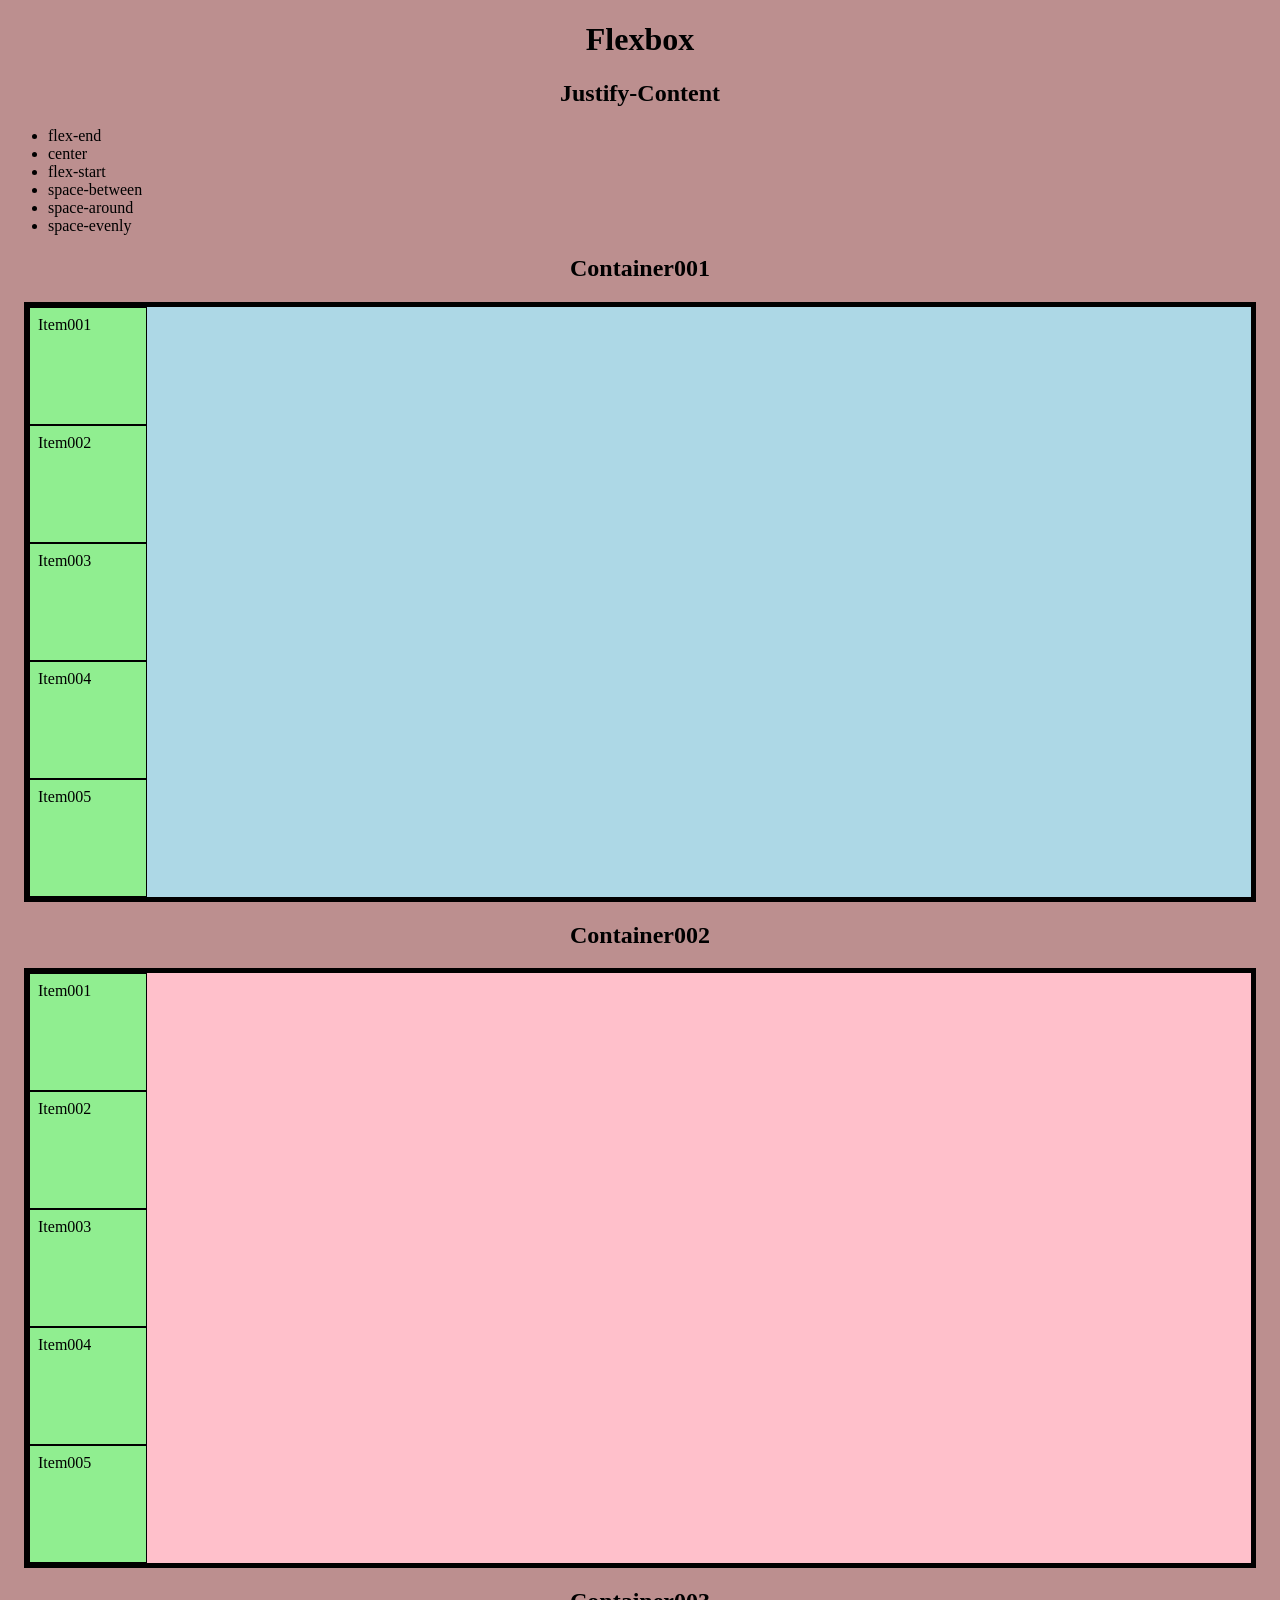
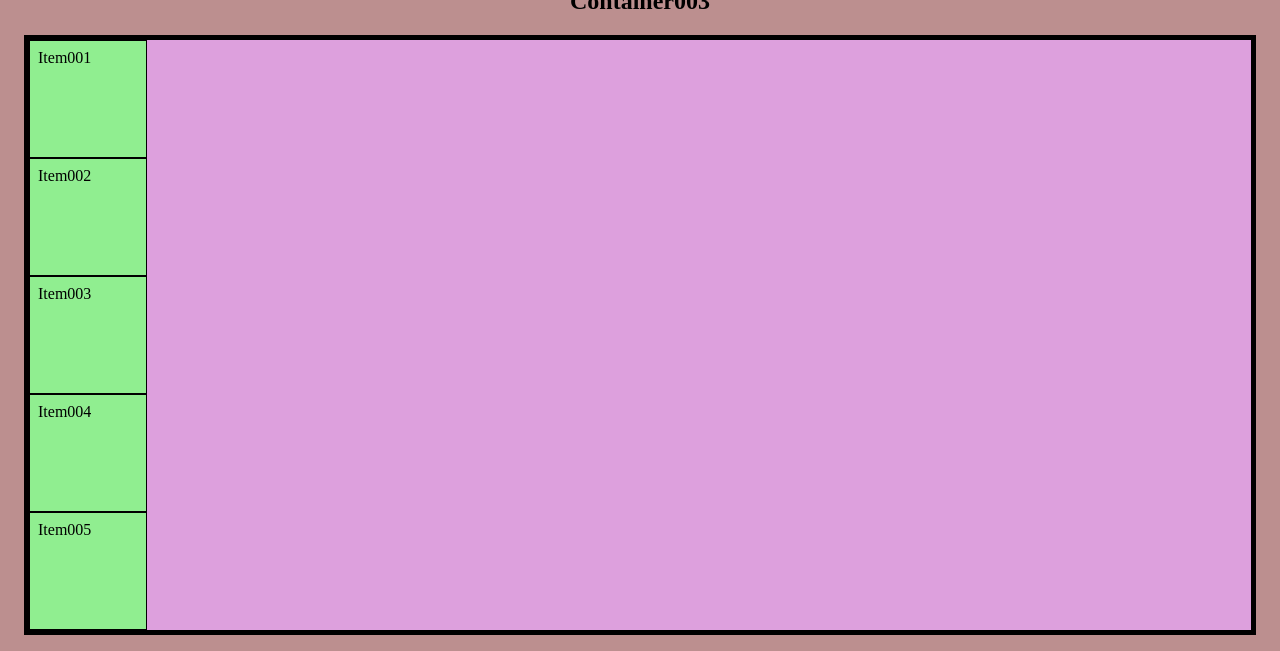
==== Demos/Flexbox001/flexbox_justify_content.html @ b52cb4f2 "Flexbox Demo Part 1" ====
<!DOCTYPE html>
<html lang="en">
<head>
    <meta charset="UTF-8">
    <meta name="viewport" content="width=device-width, initial-scale=1.0">
    <title>Flexbox Justify-Content</title>
    <style>
        h1,h2{
            text-align: center;
        }
        #container001{
            border: 5px solid black;
            background-color: lightblue;
            margin: 1rem;
        }
        #container002{
            border: 5px solid black;
            background-color: pink;
            margin: 1rem;
        }
        #container003{
            border: 5px solid black;
            background-color: plum;
            margin: 1rem;
        }
        
        .box{
            border:1px solid black;
            background-color: lightgreen;
            width: 100px;
            height: 100px;
            padding: .5rem;
        }

        @media screen and (min-width:800px){
            body{
                background-color: lightslategray;
            }
        }
        @media screen and (min-width:1000px){
            body{
                background-color: rosybrown;
            }
        }
    </style>
</head>
<body>
    <h1>Flexbox</h1>
    <h2>Justify-Content</h2>
    <ul>
        <li>flex-end</li>
        <li>center</li>
        <li>flex-start</li>
        <li>space-between</li>
        <li>space-around</li>
        <li>space-evenly</li>
    </ul>
    <h2>Container001</h2>
    <div id="container001">
        <div class="box">Item001</div>
        <div class="box">Item002</div>
        <div class="box">Item003</div>
        <div class="box">Item004</div>
        <div class="box">Item005</div>
    </div>
    <h2>Container002</h2>
    <div id="container002">
        <div class="box">Item001</div>
        <div class="box">Item002</div>
        <div class="box">Item003</div>
        <div class="box">Item004</div>
        <div class="box">Item005</div>
    </div>
    <h2>Container003</h2>
    <div id="container003">
        <div class="box">Item001</div>
        <div class="box">Item002</div>
        <div class="box">Item003</div>
        <div class="box">Item004</div>
        <div class="box">Item005</div>
    </div>
</body>
</html>
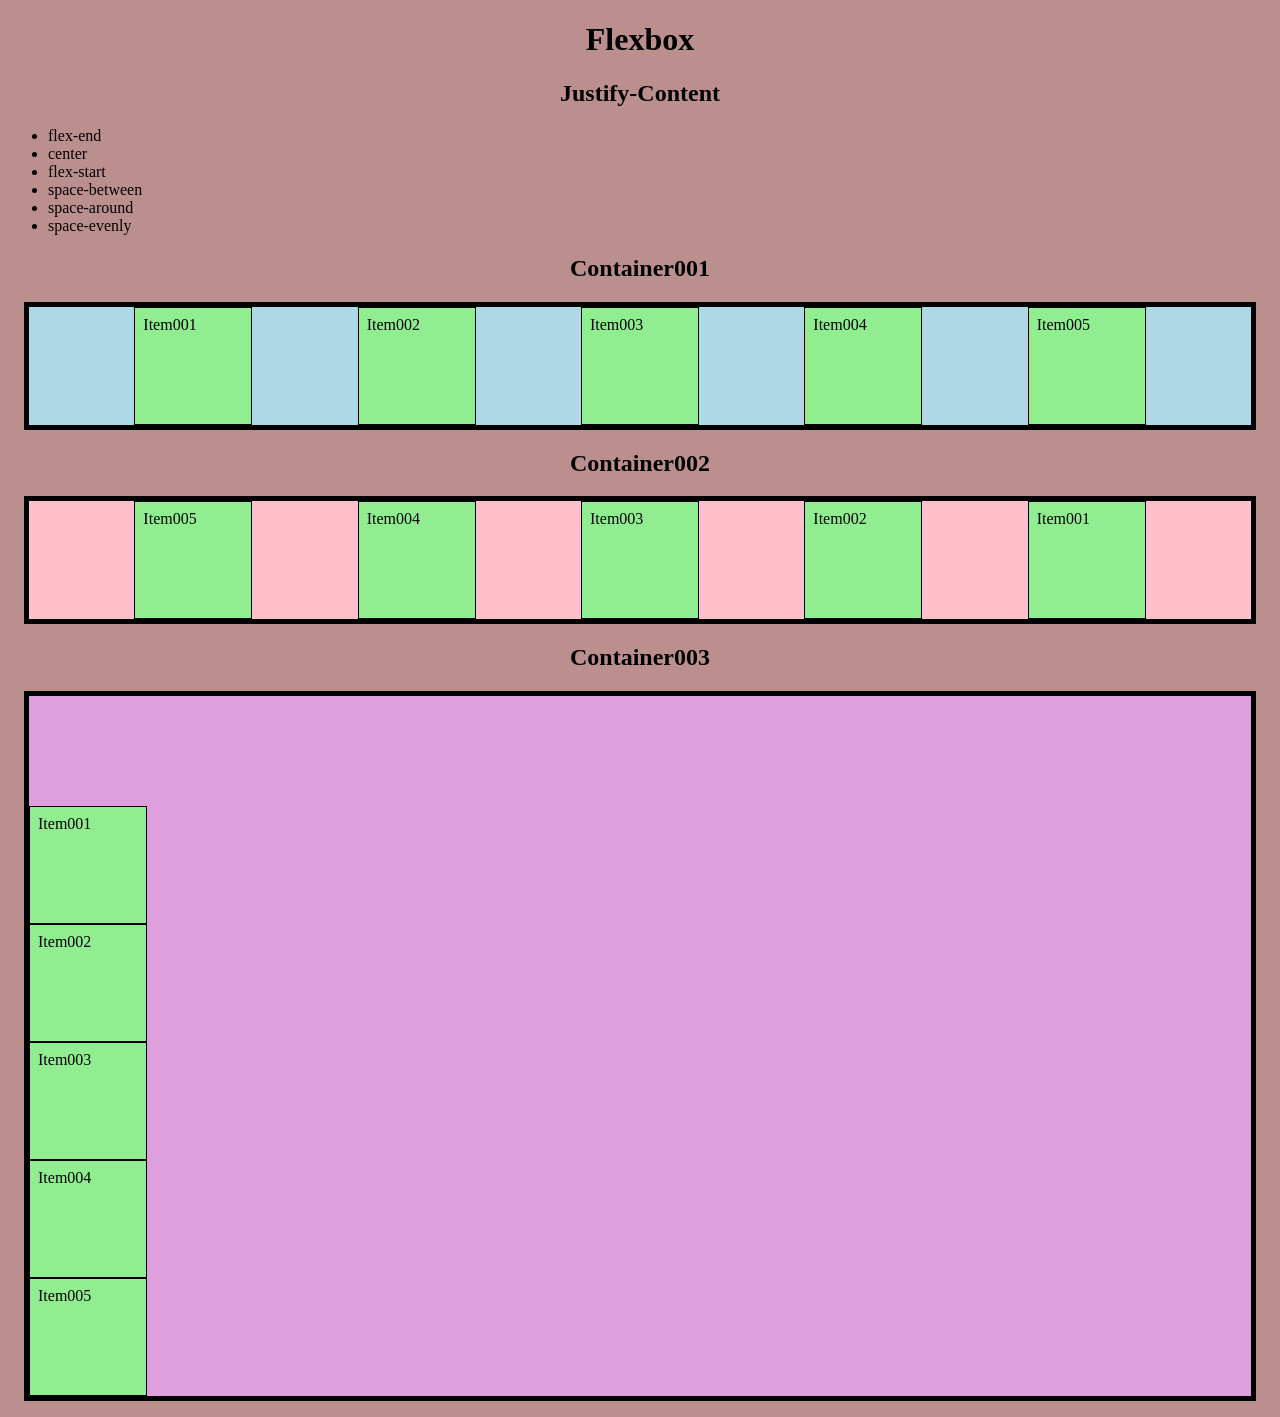
==== commit 8c530499: "Flexbox Demo" ====
--- a/Demos/Flexbox001/flexbox_justify_content.html
+++ b/Demos/Flexbox001/flexbox_justify_content.html
@@ -12,16 +12,31 @@
             border: 5px solid black;
             background-color: lightblue;
             margin: 1rem;
+            display: flex;
+            justify-content: flex-end;
+            justify-content: center;
+            justify-content: flex-start;
+            justify-content: space-between;
+            justify-content: space-around;      
+            justify-content: space-evenly;
+
         }
         #container002{
             border: 5px solid black;
             background-color: pink;
             margin: 1rem;
+            display: flex;
+            flex-direction: row-reverse;
+            justify-content: space-evenly;
         }
         #container003{
             border: 5px solid black;
             background-color: plum;
             margin: 1rem;
+            flex-direction: column;
+            display: flex;
+            justify-content: flex-end;
+            height: 700px;
         }
         
         .box{
